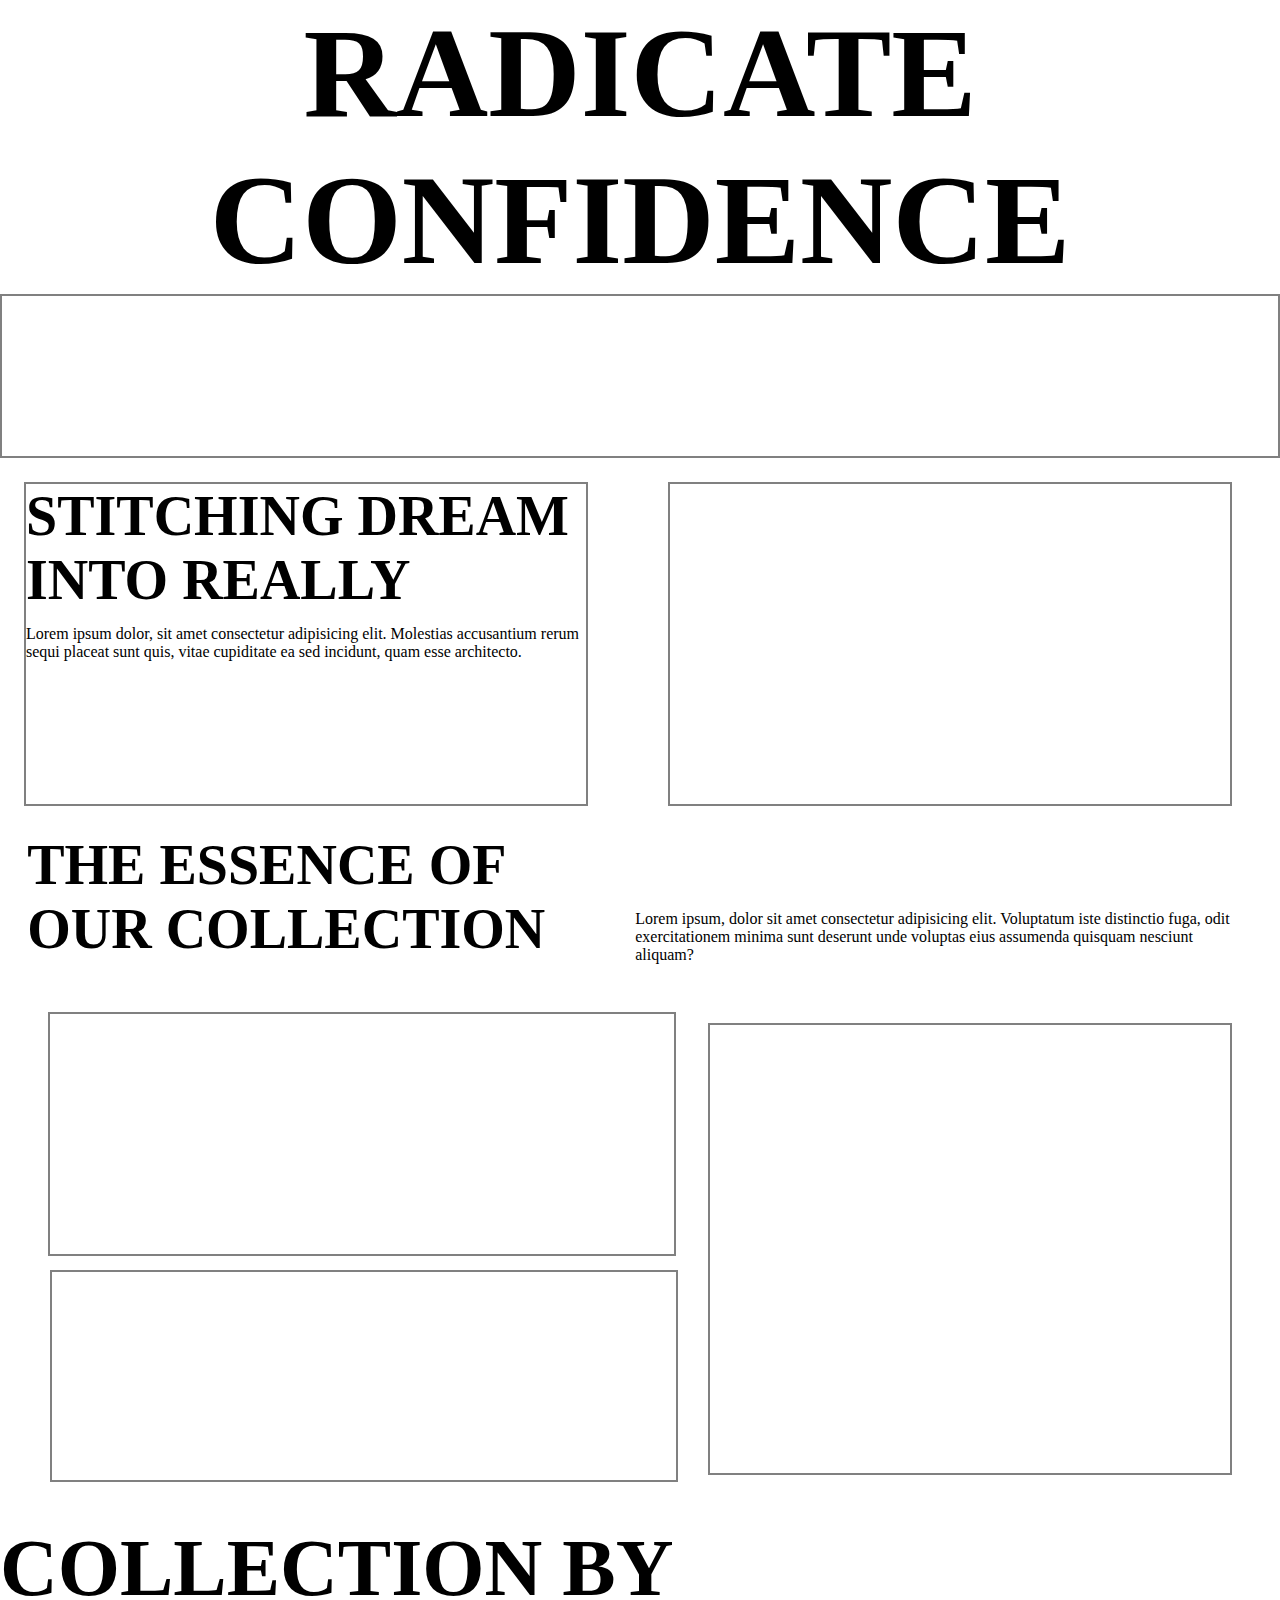
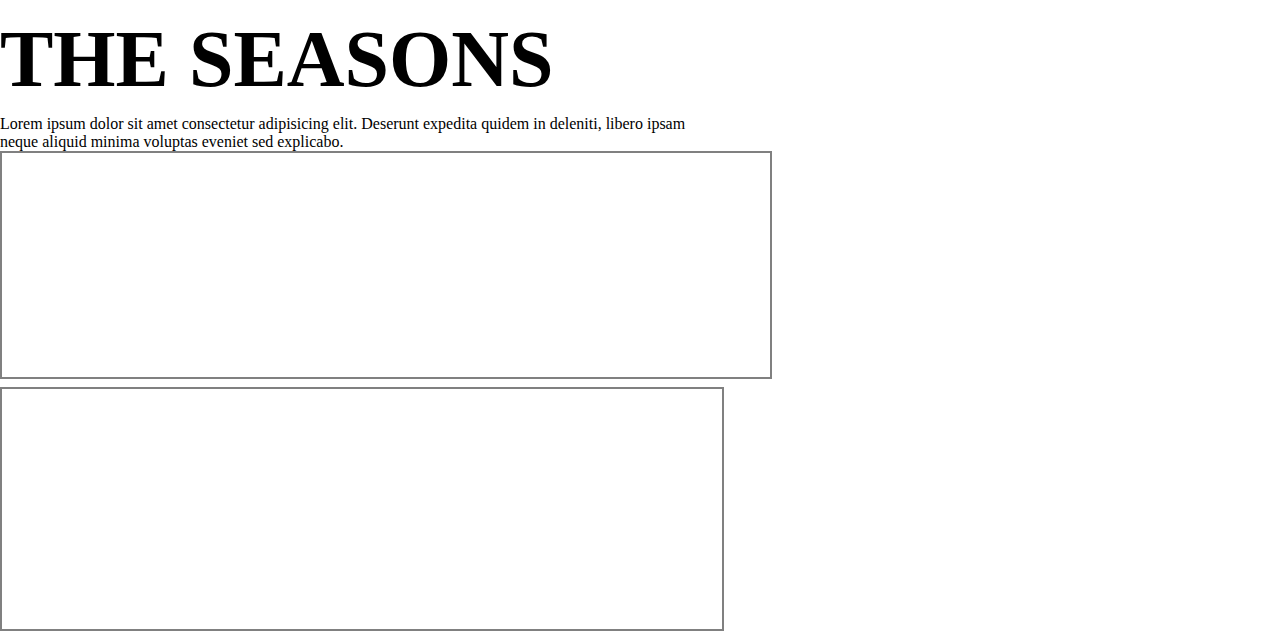
==== index.html @ a42865c4 "Add files via upload" ====
<!DOCTYPE html>
<html lang="en">

<head>
    <meta charset="UTF-8">
    <meta name="viewport" content="width=device-width, initial-scale=1.0">
    <title>Document</title>
    <link rel="stylesheet" href="style.css">
</head>

<body>
    <main>
        <section class="first">
            <h1>RADICATE CONFIDENCE</h1>
            <div class="firstsection">
            </div>
        </section>
        <section class="second">
            <div class="secondsection">
                <h3>STITCHING DREAM INTO REALLY </h3>
                <p>Lorem ipsum dolor, sit amet consectetur adipisicing elit. Molestias accusantium rerum sequi placeat sunt quis, vitae cupiditate ea sed incidunt, quam esse architecto.</p>
            </div>
            <div class="border"></div>
        </section>
        <section class="four">
            <div class="sectionfour">
                <h1>THE ESSENCE OF OUR COLLECTION </h1>
            </div>
            <p>Lorem ipsum, dolor sit amet consectetur adipisicing elit. Voluptatum iste distinctio fuga, odit exercitationem minima sunt deserunt unde voluptas eius assumenda quisquam nesciunt aliquam?</p>
        </section>
        <section class="five">
            <div class="sectionfive">
                <div class="fiveone"></div>
            </div>
            <div class="fivetwo"></div>
        </section>

        <section class="six">
            <div class="season">
                <h1>COLLECTION BY THE SEASONS</h1>
                <P>Lorem ipsum dolor sit amet consectetur adipisicing elit. Deserunt expedita quidem in deleniti, libero ipsam neque aliquid minima voluptas eveniet sed explicabo.</P>
            </div>
            <div class="sectionsix"></div>
            <div class="sixone"></div>
        </section>
        <section></section>
    </main>
</body>

</html>
---- style.css ----
*{
    margin: 0;
    padding: 0;
}

.firstsection{
    border: 2px solid gray;
    height: 10rem;
}

.first{
    text-align: center;
    font-size: 4rem;
}

.first h1{
    margin: 0;
}

.second{
    display: flex;
    margin: 1.5rem;
}

.secondsection{
    border: 2px solid gray;
    height:20rem;
    width: 35rem;
}

.secondsection h3{
    font-size: 3.5rem;
}

.secondsection p{
    margin-top: .8rem;
}

.border{
    border: 2px solid gray;
    height: 20rem;
    width: 35rem;
    margin-left: 5rem;
}

.four{
    display: flex;
    gap: 5rem;
    margin: 1.7rem;
}

.four .sectionfour h1{
    font-size: 3.5rem;
    width: 33rem;
}

.four p{
    margin-top: 4.8rem;
}

.five{
    display: flex;
    margin: 3rem;
    gap: 2rem;
}

.sectionfive{
    border: 2px solid gray;
    height: 15rem;
    width: 39rem;
}

.fiveone{
    border: 2px solid gray;
    height: 13rem;
    width: 39rem;
    margin-top: 16rem;
}

.fivetwo{
    border: 2px solid gray;
    height: 28rem;
    width: 39rem;
    margin-top: .7rem;
}


.six .season h1{
    font-size: 5rem;
    width: 45rem;
}

.six .season p{
    margin-top: .6rem;
    width: 45rem;
}

.sectionsix{
    border: 2px solid gray;
    height: 14rem;
    width: 48rem;
}

.sixone{
    border: 2px solid gray;
    height: 15rem;
    width: 45rem;
    margin-top: .5rem;
}
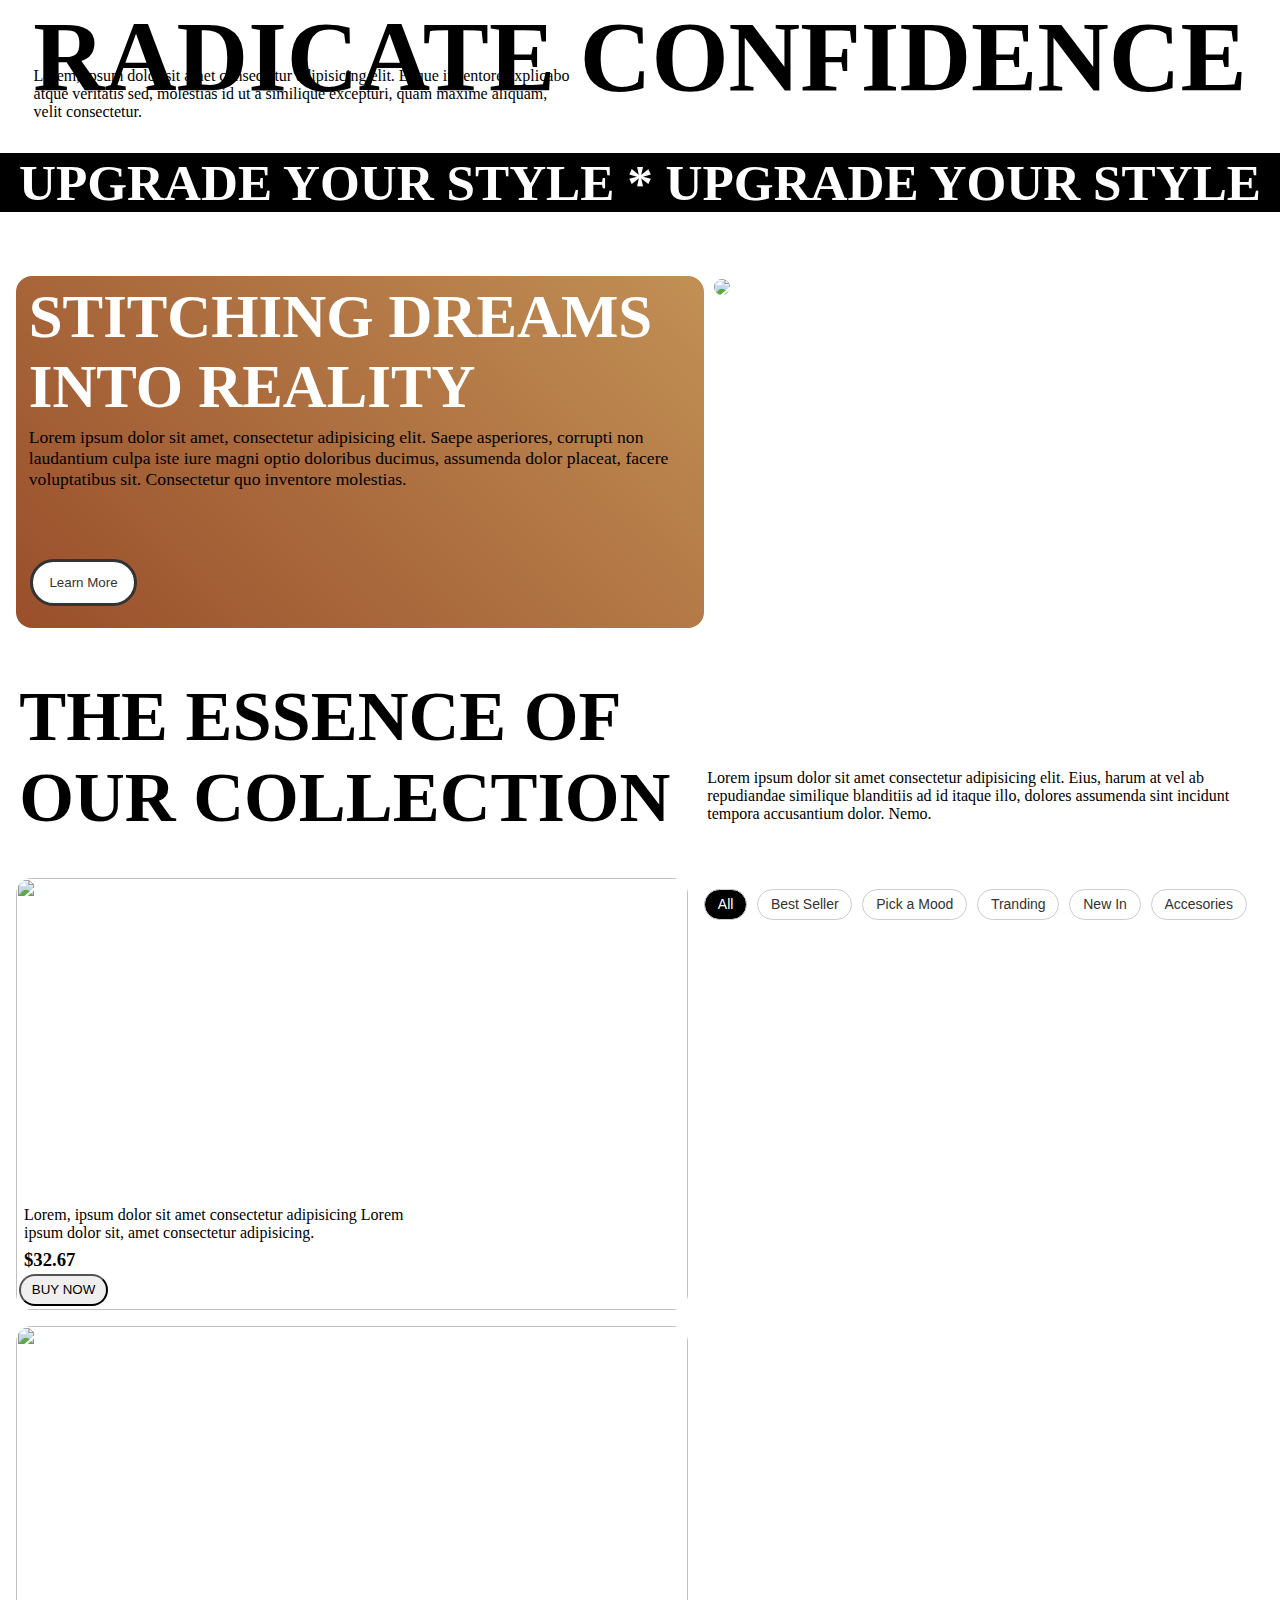
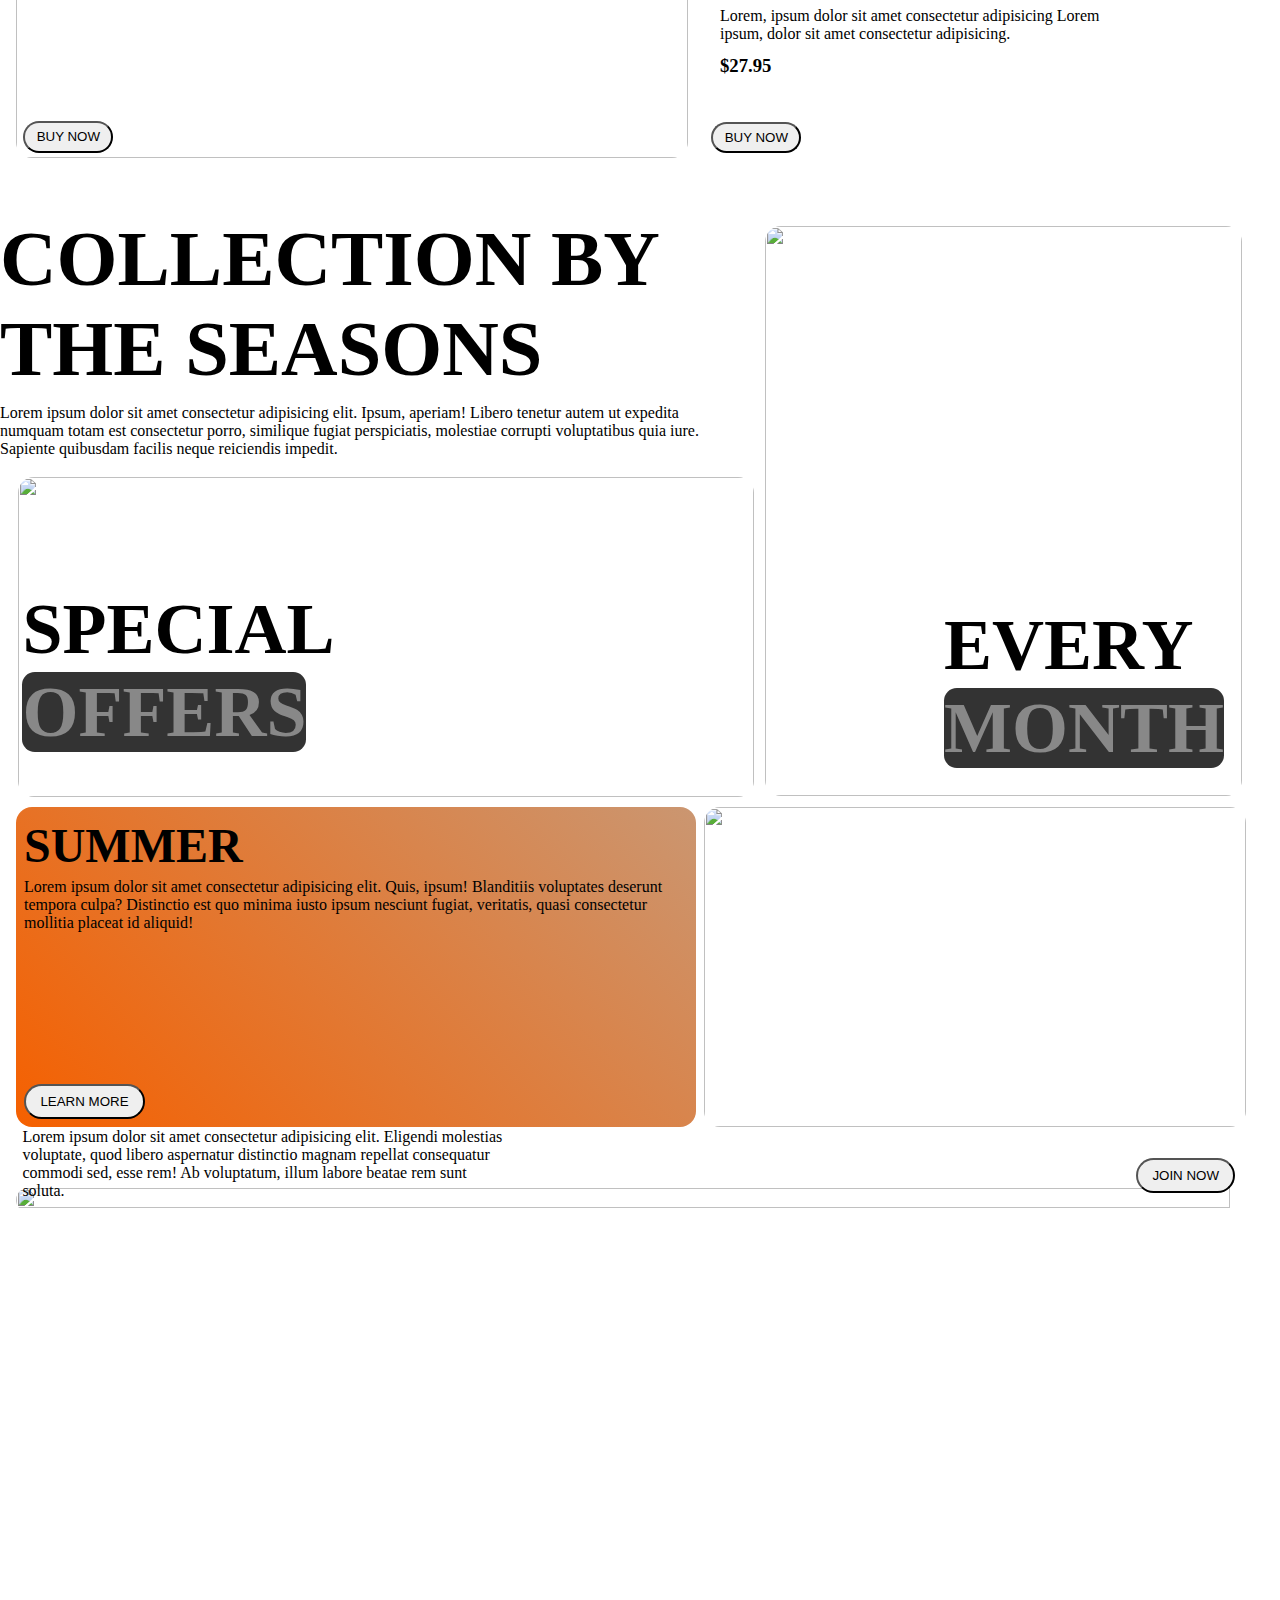
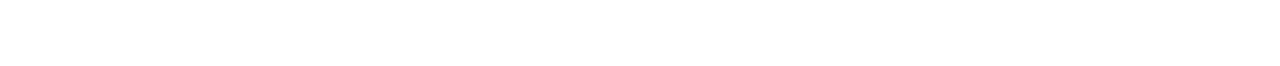
==== commit abfc0911: "Add files via upload" ====
--- a/index.html
+++ b/index.html
@@ -1,55 +1,116 @@
 <!DOCTYPE html>
 <html lang="en">
-
 <head>
     <meta charset="UTF-8">
     <meta name="viewport" content="width=device-width, initial-scale=1.0">
     <title>Document</title>
     <link rel="stylesheet" href="style.css">
 </head>
+<body>
+    <!-- first section -->
+     <section class="first-container">
+        <div class="first-section">
+        <div class="header-text">
+            <h1>RADICATE CONFIDENCE</h1>
+        </div>
+        <div class="header-img">
+            <img src="IMG/home.jpg" alt="">
+            <p>Lorem, ipsum dolor sit amet consectetur adipisicing elit. Eaque inventore explicabo atque veritatis sed, molestias id ut a similique excepturi, quam maxime aliquam, velit consectetur.</p> 
+        </div>
+    </div>
+        <div class="upgrade-style">
+            <h1>UPGRADE YOUR STYLE * UPGRADE YOUR STYLE</h1>
+        </div>
+     </section>
 
-<body>
-    <main>
-        <section class="first">
-            <h1>RADICATE CONFIDENCE</h1>
-            <div class="firstsection">
+    <!-- second section -->
+      <section class="second-container">
+        <div class="dreams-card">
+            <h1>STITCHING DREAMS INTO REALITY</h1>
+            <P>Lorem ipsum dolor sit amet, consectetur adipisicing elit. Saepe asperiores, corrupti non laudantium culpa iste iure magni optio doloribus ducimus, assumenda dolor placeat, facere voluptatibus sit. Consectetur quo inventore molestias.</P>
+            <button>Learn More</button>
+            <div class="dreams-img">
+                <img src="IMG/img1.jpg" >
             </div>
-        </section>
-        <section class="second">
-            <div class="secondsection">
-                <h3>STITCHING DREAM INTO REALLY </h3>
-                <p>Lorem ipsum dolor, sit amet consectetur adipisicing elit. Molestias accusantium rerum sequi placeat sunt quis, vitae cupiditate ea sed incidunt, quam esse architecto.</p>
-            </div>
-            <div class="border"></div>
-        </section>
-        <section class="four">
-            <div class="sectionfour">
-                <h1>THE ESSENCE OF OUR COLLECTION </h1>
-            </div>
-            <p>Lorem ipsum, dolor sit amet consectetur adipisicing elit. Voluptatum iste distinctio fuga, odit exercitationem minima sunt deserunt unde voluptas eius assumenda quisquam nesciunt aliquam?</p>
-        </section>
-        <section class="five">
-            <div class="sectionfive">
-                <div class="fiveone"></div>
-            </div>
-            <div class="fivetwo"></div>
-        </section>
+        </div>
+        </div>
+      </section>
 
-        <section class="six">
-            <div class="season">
-                <h1>COLLECTION BY THE SEASONS</h1>
-                <P>Lorem ipsum dolor sit amet consectetur adipisicing elit. Deserunt expedita quidem in deleniti, libero ipsam neque aliquid minima voluptas eveniet sed explicabo.</P>
-            </div>
-            <div class="sectionsix"></div>
-            <div class="sixone"></div>
-        </section>
-        <section></section>
-    </main>
+    <!-- third section -->
+      <section class="third-container">
+        <div class="collection">
+            <h1>THE ESSENCE OF OUR COLLECTION</h1>
+        </div>
+        <div class="collection-text">
+            <p>Lorem ipsum dolor sit amet consectetur adipisicing elit. Eius, harum at vel ab repudiandae similique blanditiis ad id itaque illo, dolores assumenda sint incidunt tempora accusantium dolor. Nemo.</p>
+        </div>
+      </section>
+
+    <!-- four section -->
+      <section class="four-container">
+        <div class="buttons-container">
+            <button class="button active">All</button>
+            <button class="button">Best Seller</button>
+            <button class="button">Pick a Mood</button>
+            <button class="button">Tranding</button>
+            <button class="button">New In</button>
+            <button class="button">Accesories</button>
+        </div>
+        <div class="product-card">
+            <img src="IMG/img3.jpg">
+            <img  class="product-img2" src="IMG/img5.jpg" alt="">
+        </div>
+        <div class="product-cardleft">
+            <img src="IMG/img4.jpg" alt="">
+        </div>
+        <div class="product-detaile">
+            <p class="oneproduct">Lorem, ipsum dolor sit amet consectetur adipisicing Lorem ipsum dolor sit, amet consectetur adipisicing.</p>
+            <h3 class="oneproduct">$32.67</h3>
+            <button class="oneproduct">BUY NOW</button>
+
+            <p class="twoproduct">Lorem, ipsum dolor sit amet consectetur adipisicing Lorem ipsum dolor sit amet consectetur adipisicing.</p>
+            <h3 class="twoproduct">$19.23</h3>
+            <button class="twoproduct">BUY NOW</button>
+
+            <p class="threeproduct">Lorem, ipsum dolor sit amet consectetur adipisicing Lorem ipsum, dolor sit amet consectetur adipisicing.</p>
+            <h3 class="threeproduct">$27.95</h3>
+            <button class="threeproduct">BUY NOW</button>
+        </div>
+      </section>
+
+    <!-- five section -->
+      <section class="five-container">
+        <div class="collection-htext">
+            <h1>COLLECTION BY THE SEASONS</h1>
+            <p>Lorem ipsum dolor sit amet consectetur adipisicing elit. Ipsum, aperiam! Libero tenetur autem ut expedita numquam totam est consectetur porro, similique fugiat perspiciatis, molestiae corrupti voluptatibus quia iure. Sapiente quibusdam facilis neque reiciendis impedit.</P>
+        </div>
+        <div class="season-img">
+            <img src="IMG/img7.jpg">
+        </div>
+        <div class="summer-season">
+            <h1>SUMMER</h1>
+            <P>Lorem ipsum dolor sit amet consectetur adipisicing elit. Quis, ipsum! Blanditiis voluptates deserunt tempora culpa? Distinctio est quo minima iusto ipsum nesciunt fugiat, veritatis, quasi consectetur mollitia placeat id aliquid!</P>
+            <button>LEARN MORE</button>
+        </div>
+        <div class="summer-seasonright">
+            <img src="IMG/img2.jpg">
+        </div>
+        <div class="summerseason-rightlower">
+            <img src="IMG/img8.jpg" alt="">
+        </div>
+      </section>
+
+    <!-- six section -->
+      <section class="six-container">
+        <div class="special-img">
+            <img src="IMG/img6.jpg">
+        </div>
+        <div class="special-detaile">
+            <h1>SPECIAL <span class="one">OFFERS</span></h1>
+            <h2>EVERY <span class="two">MONTH</span></h2>
+            <P>Lorem ipsum dolor sit amet consectetur adipisicing elit. Eligendi molestias voluptate, quod libero aspernatur distinctio magnam repellat consequatur commodi sed, esse rem! Ab voluptatum, illum labore beatae rem sunt soluta.</P>
+            <button>JOIN NOW</button>
+        </div>
+      </section> 
 </body>
-
-</html>
-
-
-
-
-
+</html>--- a/style.css
+++ b/style.css
@@ -3,107 +3,386 @@
     padding: 0;
 }
 
-.firstsection{
-    border: 2px solid gray;
-    height: 10rem;
-}
-
-.first{
+/* fist section */
+.first-section{
+    padding: 0 1.5rem;
+}
+
+.header-text h1{
+    font-size: 6.2rem;
     text-align: center;
-    font-size: 4rem;
-}
-
-.first h1{
-    margin: 0;
-}
-
-.second{
+}
+
+.header-img img{
+    width: 100%;
+    height: auto;
+    border-radius: 1rem;
+}
+
+.header-img p{
+    width: 34rem;
+    position: relative;
+    bottom: 4rem;
+    left: .6rem;
+}
+
+.upgrade-style h1{
+    font-size: 3.2rem;
+    text-align: center;
+    background-color: black;
+    color: white;
+    position: relative;
+    bottom: 2rem;
+}
+
+
+/* second section */
+.dreams-card{
+    background: linear-gradient(45deg, #8a350bde, #ab6616ba);
+    width: 43rem;
+    height: 22rem;
+    border-radius: 1rem;
+    margin-left: 1rem;
+    position: relative;
+    top: 2rem;
+}
+
+.dreams-card h1{
+    font-size: 3.8rem;
+    width: 45rem;
+    position: relative;
+    top: .4rem;
+    left: .8rem;
+    color: #fff;
+}
+
+.dreams-card p{
+    font-size: 1.1rem;
+    width: 43rem;
+    position: relative;
+    top: .7rem;
+    left: .8rem;
+}
+
+.dreams-card button{
+    padding: .8rem 1rem;
+    border-radius: 2rem;
+    background-color: white;
+    color: #333;
+    cursor: pointer;
+    position: relative;
+    top: 5rem;
+    left: .9rem;
+    border: .2rem solid #333;
+}
+
+.dreams-img img{
+    width: 33rem;
+    position: relative;
+    left: 43.6rem;
+    bottom: 15.4rem;
+    border-radius: 1rem;
+    padding-right: m;
+}
+
+
+/* third section */
+.third-container{
+    padding: 3rem 1.3rem 1.2rem 1.2rem;
+
+}
+
+.collection h1{
+    position: relative;
+    top: 2rem;
+    font-size: 4.4rem;
+    width: 45rem;
+}
+
+.collection-text p{
+    width: 34.5rem;
+    position: relative;
+    left: 43rem;
+    bottom: 2.3rem;
+}
+
+
+/* four section */
+.buttons-container{
     display: flex;
-    margin: 1.5rem;
-}
-
-.secondsection{
-    border: 2px solid gray;
-    height:20rem;
-    width: 35rem;
-}
-
-.secondsection h3{
-    font-size: 3.5rem;
-}
-
-.secondsection p{
-    margin-top: .8rem;
-}
-
-.border{
-    border: 2px solid gray;
+    gap: 10px;
+}
+
+.button{
+    padding: .4rem .8rem;
+    border: 1px solid #ccc;
+    border-radius: 20px;
+    background-color: white;
+    color: #333;
+    font-size: 14px;
+    cursor: pointer;
+    transition: all .03s ease;
+    position: relative;
+    left: 44rem;
+    top: .6rem;
+}
+
+.button.active{
+    background-color: black;
+    color: white;
+}
+
+.button:hover{
+    background-color: #ddd;
+}
+
+.product-card img{
+    width: 42rem;
+    position: relative;
+    bottom: 2rem;
+    left: 1rem;
+    border-radius: 1rem;
+    height: 27rem;
+}
+
+.product-card .product-img2{
+    position: relative;
+    top: -20px;
+}
+
+div.product-cardleft{
+    height: 2rem;
+}
+
+.product-cardleft img{
+    width: 33.8rem;
+    position: relative;
+    left: 44rem;
+    bottom: 52.2rem;
+    border-radius: 1rem;
+}
+
+.product-detaile p{
+     width: 24rem;
+}
+
+.oneproduct{
+    position: relative;
+    bottom: 37.6rem;
+    left: 1.5rem;
+}
+
+p.oneproduct{
+    top: -38rem;
+}
+
+h3.oneproduct{
+    top: -37.8rem;
+    display: inline-block;
+}
+
+button.oneproduct{
+    padding: .4rem .7rem;
+    border-radius: 20px;
+    position: relative;
+    left: -2.3rem;
+    top: -36rem;
+    cursor: pointer;
+}
+
+p.twoproduct{
+    top: -16rem;
+}
+
+h3.twoproduct{
+    top: -15.8rem;
+    display: inline-block;
+}
+
+button.twoproduct{
+    padding: .4rem .7rem;
+    border-radius: 20px;
+    position: relative;
+    left: -2rem;
+    top: -12.3rem;
+    color: black;
+    cursor: pointer;
+}
+
+p.threeproduct{
+    top: -21.4rem;
+}
+
+h3.threeproduct{
+    top: -20.9rem;
+    display: inline-block;
+}
+
+button.threeproduct{
+    padding: .4rem .7rem;
+    border-radius: 20px;
+    position: relative;
+    left: 41rem;
+    top: -16.5rem;
+    cursor: pointer;
+}
+
+.twoproduct{
+    position: relative;
+    bottom: 14rem;
+    left: 2rem;
+    color: white;
+}
+
+.threeproduct{
+    position: relative;
+    bottom: 18.7rem;
+    left: 45rem;
+
+}
+
+div.product-detaile{
+    height: 0rem;
+}
+
+
+/* five section */
+.collection-htext h1{
+    font-size: 4.9rem;
+    width: 46rem;
+}
+
+.collection-htext p{
+    width: 46rem;
+    position: relative;
+    top: .6rem;
+    bottom: .6rem;
+}
+
+.season-img img{
+    width: 46rem;
     height: 20rem;
-    width: 35rem;
-    margin-left: 5rem;
-}
-
-.four{
-    display: flex;
-    gap: 5rem;
-    margin: 1.7rem;
-}
-
-.four .sectionfour h1{
-    font-size: 3.5rem;
-    width: 33rem;
-}
-
-.four p{
-    margin-top: 4.8rem;
-}
-
-.five{
-    display: flex;
-    margin: 3rem;
-    gap: 2rem;
-}
-
-.sectionfive{
-    border: 2px solid gray;
-    height: 15rem;
-    width: 39rem;
-}
-
-.fiveone{
-    border: 2px solid gray;
-    height: 13rem;
-    width: 39rem;
-    margin-top: 16rem;
-}
-
-.fivetwo{
-    border: 2px solid gray;
-    height: 28rem;
-    width: 39rem;
-    margin-top: .7rem;
-}
-
-
-.six .season h1{
-    font-size: 5rem;
-    width: 45rem;
-}
-
-.six .season p{
-    margin-top: .6rem;
-    width: 45rem;
-}
-
-.sectionsix{
-    border: 2px solid gray;
-    height: 14rem;
-    width: 48rem;
-}
-
-.sixone{
-    border: 2px solid gray;
-    height: 15rem;
-    width: 45rem;
-    margin-top: .5rem;
+    position: relative;
+    top: 1.8rem;
+    left: 1.1rem;
+    border-radius: 1rem;
+}
+
+div.summer-season{
+    background: linear-gradient(45deg, #f56000, #ac591ea1);
+    position: relative;
+    top: 2.2rem;
+    left: 1rem;
+    width: 42.5rem;
+    height: 20rem;
+    border-radius: 1rem;
+}
+
+.summer-season h1{
+    font-size: 3rem;
+    position: relative;
+    top: .7rem;
+    left: .5rem;
+}
+
+.summer-season p{
+    width: 40rem;
+    position: relative;
+    top: 1rem;
+    left: .5rem;
+}
+
+.summer-season button{
+    padding: .5rem .9rem;
+    border-radius: 20px;
+    cursor: pointer;
+    position: relative;
+    top: 10.5rem;
+    left: .5rem;
+}
+
+.summer-season button:hover{
+    background-color: #888888;
+}
+
+div.summer-seasonright{
+    height: 2rem;
+}
+
+.summer-seasonright img{
+    width: 29.8rem;
+    position: relative;
+    left: 47.8rem;
+    bottom: 54.1rem;
+    height: 35.6rem;
+    border-radius: 1rem;
+}
+
+div.summerseason-rightlower{
+    height: 4rem;
+}
+
+.summerseason-rightlower img{
+    width: 33.9rem;
+    height: 20rem;
+    position: relative;
+    bottom: 19.8rem;
+    left: 44rem;
+    border-radius: 1rem;
+}
+
+/* six section */
+.special-img img{
+    width: 97.4%;
+    height: 100%;
+    border-radius: 1rem;
+    position: relative;
+    left: 1rem;
+}
+
+div.special-detaile{
+    height: 1rem;
+}
+
+.special-detaile h1{
+    font-size: 4.5rem;
+    width: 21rem;
+    position: relative;
+    bottom: 39rem;
+    left: 1.4rem;
+}
+
+.special-detaile h1 .one{
+    background-color: #333;
+    color: #888888;
+    border-radius: .8rem;
+}
+
+.special-detaile h2{
+    font-size: 4.5rem;
+    width: 19rem;
+    position: relative;
+    bottom: 48.4rem;
+    left: 59rem;
+}
+
+.special-detaile h2 .two{
+    background-color: #333;
+    color: #888888;
+    border-radius: .8rem;
+}
+
+.special-detaile p{
+    width: 30rem;
+    position: relative;
+    bottom: 26rem;
+    left: 1.4rem;
+}
+
+.special-detaile button{
+    padding: .5rem .9rem;
+    border-radius: 20px;
+    position: relative;
+    bottom: 28.6rem;
+    left: 71rem;
 }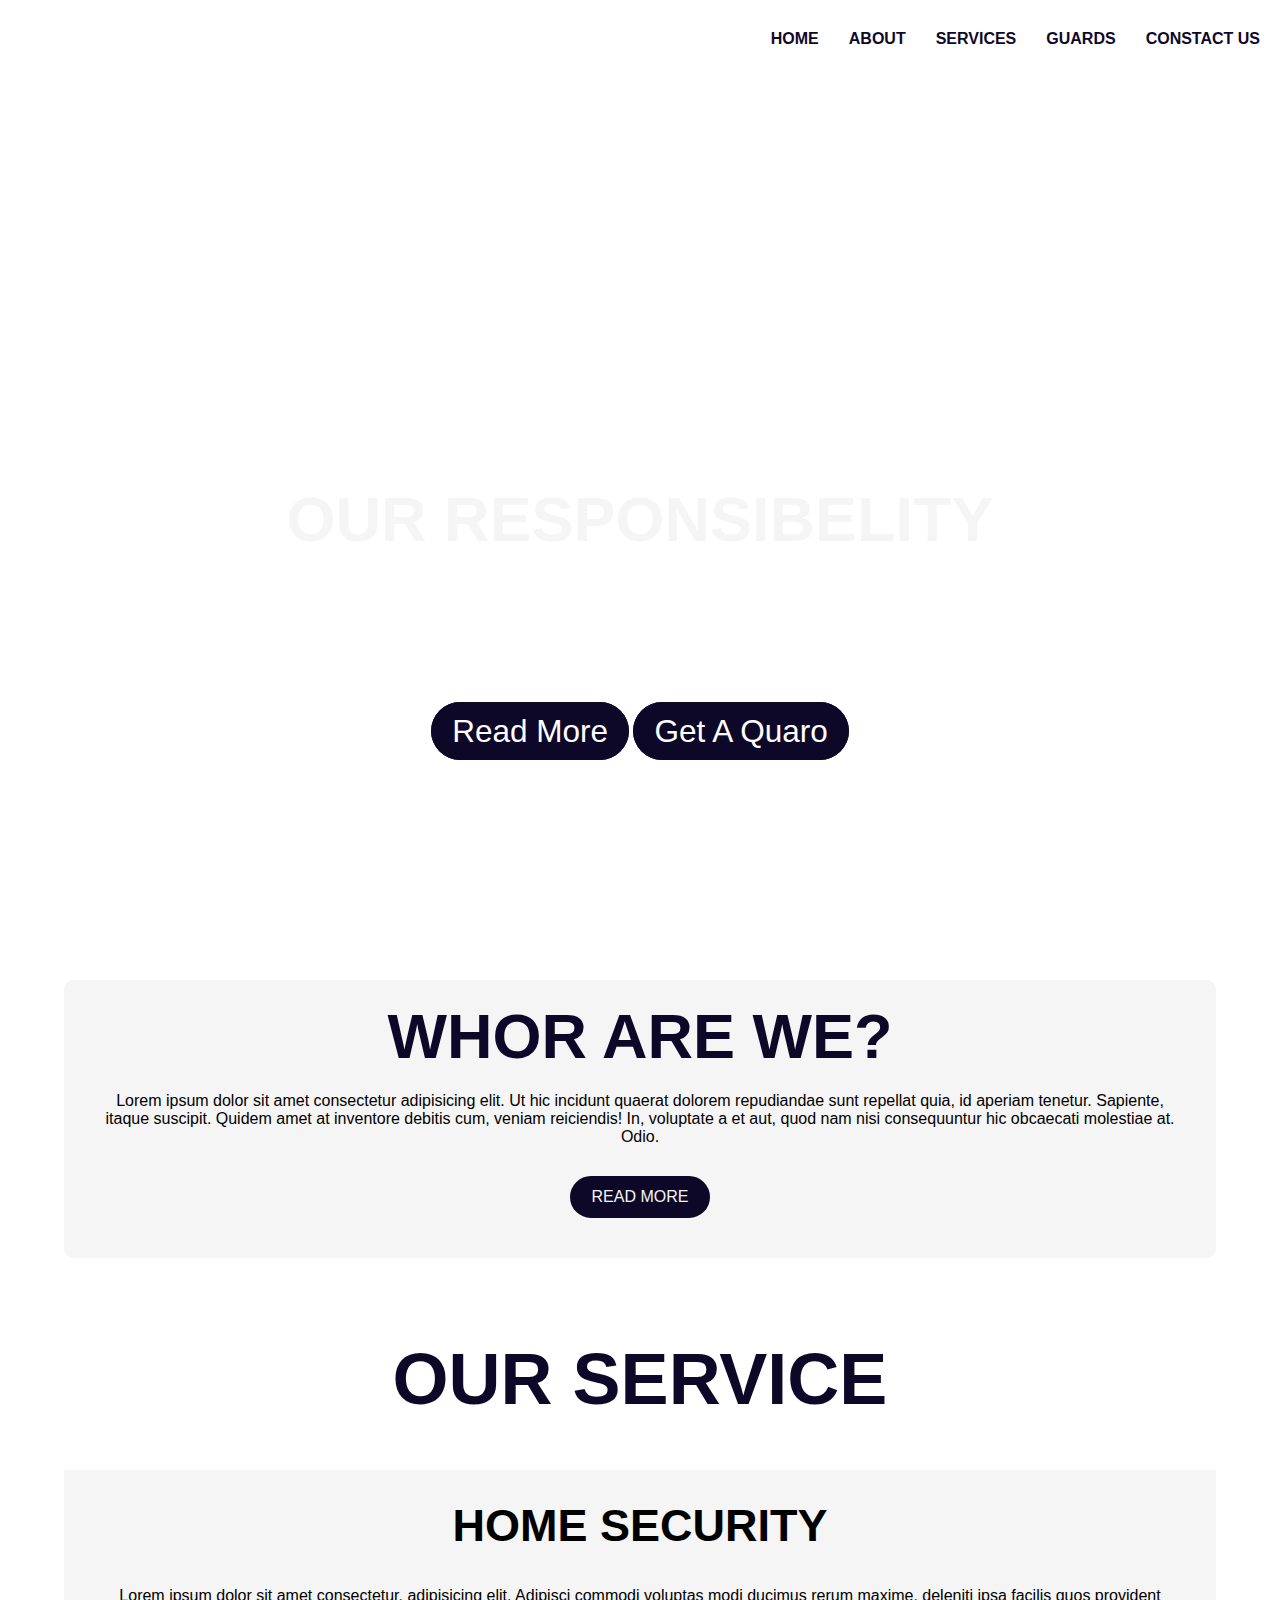
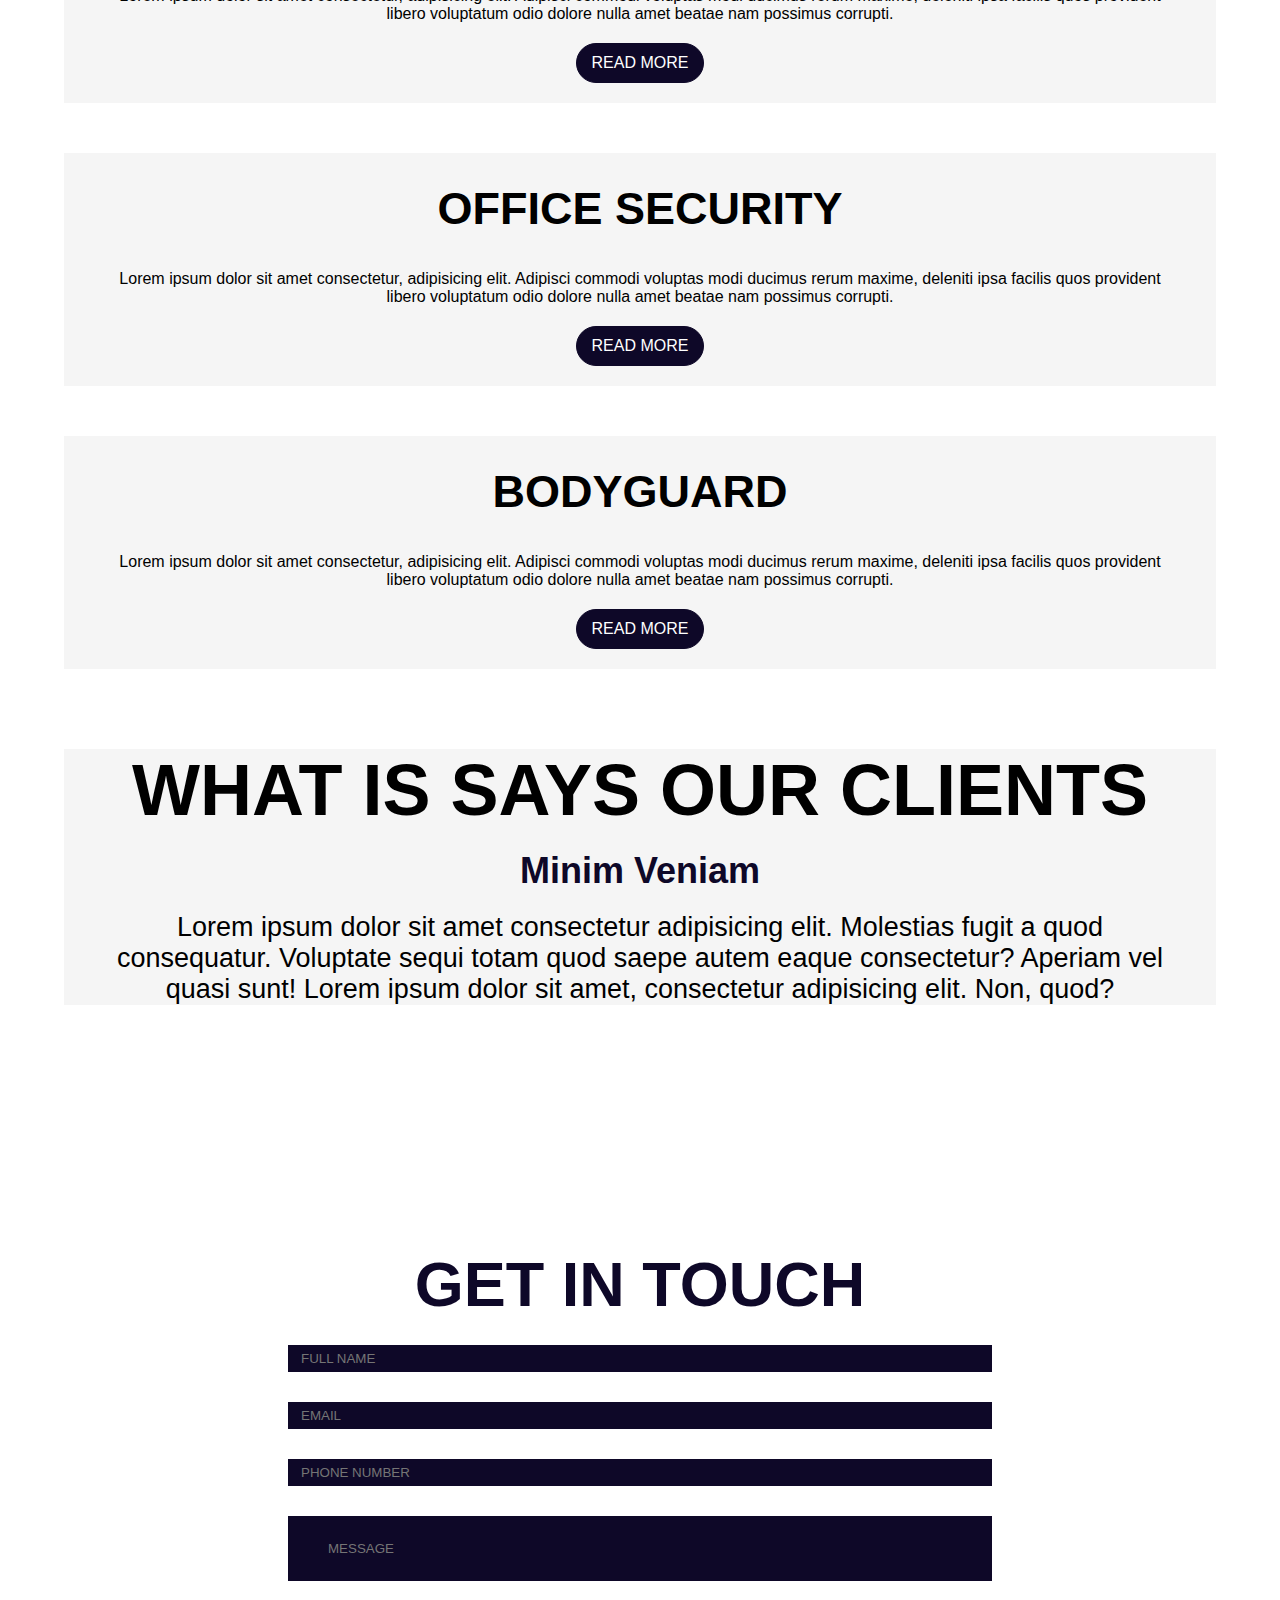
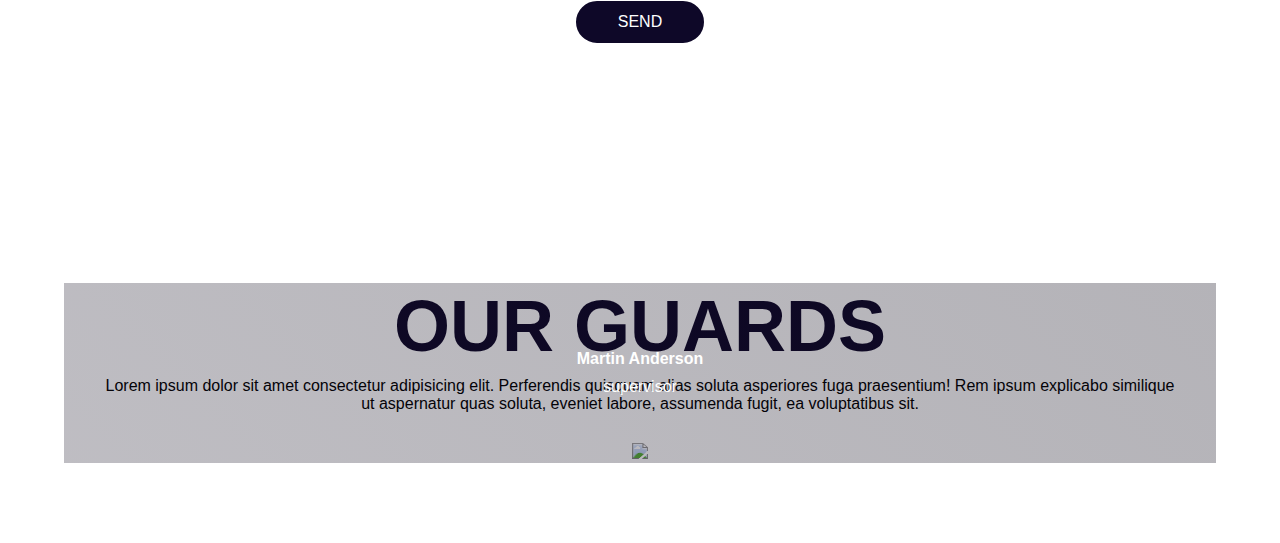
==== commit a53ebacc: "Add files via upload" ====
--- a/index.html
+++ b/index.html
@@ -3,114 +3,104 @@
 <head>
     <meta charset="UTF-8">
     <meta name="viewport" content="width=device-width, initial-scale=1.0">
-    <title>Document</title>
+    <title>GUARDS SERVICE</title>
     <link rel="stylesheet" href="style.css">
 </head>
 <body>
-    <!-- first section -->
-     <section class="first-container">
-        <div class="first-section">
-        <div class="header-text">
-            <h1>RADICATE CONFIDENCE</h1>
+    <nav class="navbar">
+        <h1 class="logo">GUARDS</h1>
+        <ul>
+            <li><a href="#">HOME</a></li>
+            <li><a href="#">ABOUT</a></li>
+            <li><a href="#">SERVICES</a></li>
+            <li><a href="#">GUARDS</a></li>
+            <li><a href="#">CONSTACT US</a></li>
+        </ul>
+        <img src="IMG/menu-btn.png" alt="" class="menu-btn">
+    </nav>
+    <header>
+        <div class="header-containt">
+            <h1>YOUR SAFETY</h1>
+            <h1 class="yellow">OUR RESPONSIBELITY</h1>
+            <p>Lorem ipsum dolor sit amet consectetur adipisicing elit. Ducimus magni dicta, adipisci sequi velit minus aliquid vero explicabo error facilis suscipit consequuntur accusamus dolorem illum?Lorem ipsum dolor sit amet consectetur.</p>
+            <a href="#" class="ctn">Read More</a>
+            <a href="#" class="ctnyellow">Get A Quaro</a>
         </div>
-        <div class="header-img">
-            <img src="IMG/home.jpg" alt="">
-            <p>Lorem, ipsum dolor sit amet consectetur adipisicing elit. Eaque inventore explicabo atque veritatis sed, molestias id ut a similique excepturi, quam maxime aliquam, velit consectetur.</p> 
-        </div>
-    </div>
-        <div class="upgrade-style">
-            <h1>UPGRADE YOUR STYLE * UPGRADE YOUR STYLE</h1>
-        </div>
-     </section>
+    </header>
 
-    <!-- second section -->
-      <section class="second-container">
-        <div class="dreams-card">
-            <h1>STITCHING DREAMS INTO REALITY</h1>
-            <P>Lorem ipsum dolor sit amet, consectetur adipisicing elit. Saepe asperiores, corrupti non laudantium culpa iste iure magni optio doloribus ducimus, assumenda dolor placeat, facere voluptatibus sit. Consectetur quo inventore molestias.</P>
-            <button>Learn More</button>
-            <div class="dreams-img">
-                <img src="IMG/img1.jpg" >
+    <section class="about">
+        <div class="row">
+            <div class="col">
+                <h1>WHOR ARE WE?</h1>
+                <P>Lorem ipsum dolor sit amet consectetur adipisicing elit. Ut hic incidunt quaerat dolorem repudiandae sunt repellat quia, id aperiam tenetur. Sapiente, itaque suscipit. Quidem amet at inventore debitis cum, veniam reiciendis! In, voluptate a et aut, quod nam nisi consequuntur hic obcaecati molestiae at. Odio.</P>
+                <a href="#" class="ctn">READ MORE</a>
+                <img src="IMG/about-img.jpg" alt="">
             </div>
         </div>
+    </section>
+
+    <section class="service">
+        <h1>OUR SERVICE</h1>
+        <div class="service-content">
+            <img src="IMG/s1.svg" alt="">
+            <h4>HOME SECURITY</h4>
+            <P>Lorem ipsum dolor sit amet consectetur, adipisicing elit. Adipisci commodi voluptas modi ducimus rerum maxime, deleniti ipsa facilis quos provident libero voluptatum odio dolore nulla amet beatae nam possimus corrupti.</P>
+            <a href="#" class="ctn">READ MORE</a>
         </div>
-      </section>
 
-    <!-- third section -->
-      <section class="third-container">
-        <div class="collection">
-            <h1>THE ESSENCE OF OUR COLLECTION</h1>
+        <div class="service-content">
+            <img src="IMG/s2.svg" alt="">
+            <h4>OFFICE SECURITY</h4>
+            <P>Lorem ipsum dolor sit amet consectetur, adipisicing elit. Adipisci commodi voluptas modi ducimus rerum maxime, deleniti ipsa facilis quos provident libero voluptatum odio dolore nulla amet beatae nam possimus corrupti.</P>
+            <a href="#" class="ctn">READ MORE</a>
         </div>
-        <div class="collection-text">
-            <p>Lorem ipsum dolor sit amet consectetur adipisicing elit. Eius, harum at vel ab repudiandae similique blanditiis ad id itaque illo, dolores assumenda sint incidunt tempora accusantium dolor. Nemo.</p>
+
+        <div class="service-content">
+            <img src="IMG/s3.svg" alt="">
+            <h4>BODYGUARD</h4>
+            <P>Lorem ipsum dolor sit amet consectetur, adipisicing elit. Adipisci commodi voluptas modi ducimus rerum maxime, deleniti ipsa facilis quos provident libero voluptatum odio dolore nulla amet beatae nam possimus corrupti.</P>
+            <a href="#" class="ctn">READ MORE</a>
         </div>
-      </section>
+    </section>
+    <section class="client">
+        <div class="client-content">
+            <h1>WHAT IS SAYS OUR CLIENTS</h1>
+            <img src="IMG/client.png" alt="">
+            <h4>Minim Veniam</h4>
+            <div class="line"></div>
+            <p>Lorem ipsum dolor sit amet consectetur adipisicing elit. Molestias fugit a quod consequatur. Voluptate sequi totam quod saepe autem eaque consectetur? Aperiam vel quasi sunt! Lorem ipsum dolor sit amet, consectetur adipisicing elit. Non, quod?</p>
+        </div>
+    </section>
 
-    <!-- four section -->
-      <section class="four-container">
-        <div class="buttons-container">
-            <button class="button active">All</button>
-            <button class="button">Best Seller</button>
-            <button class="button">Pick a Mood</button>
-            <button class="button">Tranding</button>
-            <button class="button">New In</button>
-            <button class="button">Accesories</button>
+    <section class="contact">
+        <h1>GET IN TOUCH</h1>
+        <form action="contact">
+        <input type="name" placeholder="FULL NAME" class="name">
+        <input type="name" placeholder="EMAIL" class="email">
+        <input type="name" placeholder="PHONE NUMBER" class="phone">
+        <input type="name" placeholder="MESSAGE" class="message">
+    </form>
+        <a href="#" class="ctn">SEND</a>
+    </section>
+
+    <section class="guards">
+        <h1>OUR GUARDS</h1>
+        <p>Lorem ipsum dolor sit amet consectetur adipisicing elit. Perferendis quisquam alias soluta asperiores fuga praesentium! Rem ipsum explicabo similique ut aspernatur quas soluta, eveniet labore, assumenda fugit, ea voluptatibus sit.</p>
+        <div style="position: relative;">
+            <img src="IMG/t1.jpg" >
+            <div class="guards-info">
+                <h4>Martin Anderson</h4>
+                <p>supervisor</p>
+            </div>
         </div>
-        <div class="product-card">
-            <img src="IMG/img3.jpg">
-            <img  class="product-img2" src="IMG/img5.jpg" alt="">
-        </div>
-        <div class="product-cardleft">
-            <img src="IMG/img4.jpg" alt="">
-        </div>
-        <div class="product-detaile">
-            <p class="oneproduct">Lorem, ipsum dolor sit amet consectetur adipisicing Lorem ipsum dolor sit, amet consectetur adipisicing.</p>
-            <h3 class="oneproduct">$32.67</h3>
-            <button class="oneproduct">BUY NOW</button>
+    </section>
+    <script>
+        const menuBtn = document.querySelector('.menu-btn')
+        const ul = document.querySelector('ul')
 
-            <p class="twoproduct">Lorem, ipsum dolor sit amet consectetur adipisicing Lorem ipsum dolor sit amet consectetur adipisicing.</p>
-            <h3 class="twoproduct">$19.23</h3>
-            <button class="twoproduct">BUY NOW</button>
-
-            <p class="threeproduct">Lorem, ipsum dolor sit amet consectetur adipisicing Lorem ipsum, dolor sit amet consectetur adipisicing.</p>
-            <h3 class="threeproduct">$27.95</h3>
-            <button class="threeproduct">BUY NOW</button>
-        </div>
-      </section>
-
-    <!-- five section -->
-      <section class="five-container">
-        <div class="collection-htext">
-            <h1>COLLECTION BY THE SEASONS</h1>
-            <p>Lorem ipsum dolor sit amet consectetur adipisicing elit. Ipsum, aperiam! Libero tenetur autem ut expedita numquam totam est consectetur porro, similique fugiat perspiciatis, molestiae corrupti voluptatibus quia iure. Sapiente quibusdam facilis neque reiciendis impedit.</P>
-        </div>
-        <div class="season-img">
-            <img src="IMG/img7.jpg">
-        </div>
-        <div class="summer-season">
-            <h1>SUMMER</h1>
-            <P>Lorem ipsum dolor sit amet consectetur adipisicing elit. Quis, ipsum! Blanditiis voluptates deserunt tempora culpa? Distinctio est quo minima iusto ipsum nesciunt fugiat, veritatis, quasi consectetur mollitia placeat id aliquid!</P>
-            <button>LEARN MORE</button>
-        </div>
-        <div class="summer-seasonright">
-            <img src="IMG/img2.jpg">
-        </div>
-        <div class="summerseason-rightlower">
-            <img src="IMG/img8.jpg" alt="">
-        </div>
-      </section>
-
-    <!-- six section -->
-      <section class="six-container">
-        <div class="special-img">
-            <img src="IMG/img6.jpg">
-        </div>
-        <div class="special-detaile">
-            <h1>SPECIAL <span class="one">OFFERS</span></h1>
-            <h2>EVERY <span class="two">MONTH</span></h2>
-            <P>Lorem ipsum dolor sit amet consectetur adipisicing elit. Eligendi molestias voluptate, quod libero aspernatur distinctio magnam repellat consequatur commodi sed, esse rem! Ab voluptatum, illum labore beatae rem sunt soluta.</P>
-            <button>JOIN NOW</button>
-        </div>
-      </section> 
+        menuBtn.addEventListener('click', () => {
+            ul.classList.toggle('mobile-menu')
+        })
+    </script>
 </body>
 </html>--- a/style.css
+++ b/style.css
@@ -1,388 +1,420 @@
 *{
     margin: 0;
     padding: 0;
-}
-
-/* fist section */
-.first-section{
-    padding: 0 1.5rem;
-}
-
-.header-text h1{
-    font-size: 6.2rem;
-    text-align: center;
-}
-
-.header-img img{
-    width: 100%;
-    height: auto;
-    border-radius: 1rem;
-}
-
-.header-img p{
-    width: 34rem;
-    position: relative;
-    bottom: 4rem;
-    left: .6rem;
-}
-
-.upgrade-style h1{
-    font-size: 3.2rem;
-    text-align: center;
-    background-color: black;
+    box-sizing: border-box;
+    font-family: sans-serif;
+    text-decoration: none;
+}
+
+:root{
+    --textcolor--: white;
+    --sectextcolor--:whitesmoke;
+    --btncolor--: rgb(14, 8, 40);
+}
+
+html , body{
+    overflow-x: hidden;
+}
+
+a{
+    color: var(--btncolor--);
+}
+
+a:hover{
+    background-color: rgb(154, 148, 138);
+    color: var(--btncolor--);
+    padding: 8px 15px;
+    border-radius: 20px;
+}
+
+ul{
+    list-style: none;
+    display: flex;
+    align-items: center;
+    gap: 30px;
+    font-weight: 700;
+}
+
+.navbar{
+    position: absolute;
+    top: 0;
+    left: 0;
+    width: 100%;
+    justify-content: space-between;
+    padding: 20px;
+    color: var(--textcolor--);
+    display: flex;
+}
+
+header{
+    width: 100vw;
+    height: 100vh;
+    background-image: url(IMG/hero-bg.jpg);
+    background-position: left;
+    background-size: cover;
+    display: flex;
+    align-items: flex-end;
+    justify-content: center;
+}
+
+.header-containt{
+    margin-bottom: 150px;
+    color: var(--textcolor--);
+    text-align: center;
+}
+
+h1.yellow{
+    color: var(--sectextcolor--);
+}
+
+.header-containt h1{
+    font-size: 7vmin;
+}
+
+.header-containt h1.yellow{
+    margin-bottom: 35px;
+}
+
+.header-containt p{
+    margin: 30px 60px;
+    font-size: 3vmin;
+    width: 90%;
+}
+
+.header-containt .ctn{
+    padding: 10px 20px;
+    border: 1px solid var(--btncolor--);
+    border-radius: 30px;
+    background: var(--btncolor--);
+    color: rgb(255, 255, 255);
+    font-size: 3.5vmin;
+}
+
+a.ctnyellow{
+    padding: 10px 20px;
+    border: 1px solid var(--btncolor--);
+    border-radius: 30px;
+    color: var(--textcolor--);
+    background: var(--btncolor--);
+    font-size: 3.5vmin;
+}
+
+.ctn:hover{
+    background-color: var(--textcolor--);
+    color: var(--btncolor--);
+    border: 1px solid var(--textcolor--);
+}
+
+.ctnyellow:hover{
+    background-color: var(--sectextcolor--);
+    color: var(--btncolor--);
+    border: 1px solid var(--sectextcolor--);
+}
+
+.menu-btn{
+        position: absolute;
+        top: 30px;
+        right: 30px;
+        width: 40px;
+        cursor: pointer;
+        display: none;
+}
+
+section{
+    width: 90%;
+    margin: 80px auto;
+}
+
+.row{
+    display: flex;
+    align-items: center;
+    width: 100%;
+    justify-content: space-between;
+
+}
+
+div.col{
+    background: whitesmoke;
+    border-radius: 9px;
+}
+
+.row .col {
+    display: flex;
+    flex-direction: column;
+    align-items: center;
+}
+
+.about .row{
+    margin-top: 50px;
+}
+
+.about h1{
+    font-size: 7vmin;
+    color: var(--btncolor--);
+    margin: 20px auto;
+}
+
+p{
+    text-align: center;
+    padding: 0px 40px;
+}
+
+.about .row .col img{
+    border-radius: 8px;
+    transition: 0.5s ease;
+    margin-bottom: 20px;
+    width: 45%;
+}
+
+.about .ctn{
+    margin-top: 30px;
+    margin-bottom: 20px;
+    border: 2px solid var(--btncolor--);
+    padding: 10px 20px;
+    border-radius: 30px;
+    color: var(--sectextcolor--);
+    background: var(--btncolor--);
+}
+
+.about .ctn:hover{
+    background: var(--sectextcolor--);
+    color: var(--btncolor--);
+}
+
+
+
+@media only screen and (max-width: 950px){
+    .menu-btn{
+        display: block;
+    }
+
+    a{
+        color: var(--textcolor--);
+    }
+
+    .navbar{
+        padding: 0;
+        color: var(--textcolor--);
+    }
+
+    .logo{
+        position: absolute;
+        top: 30px;
+        left: 30px;
+    }
+
+    ul{
+        flex-direction: column;
+        width: 100vw;
+        height: 100vh;
+        justify-content: center;
+        margin: auto auto;
+        background: var(--btncolor--);
+        margin-top: -999px;
+        transition: all 0.5s ease;
+    }
+
+    .mobile-menu{
+        margin-top: 0px;
+        border-bottom-right-radius: 30%;
+    }
+
+    .row{
+        flex-direction: column;
+    }
+
+    .row .col {
+        margin: 20px auto;
+    }
+
+    .col img{
+        max-width: 90%;
+    }
+}
+
+section .service{
+    width: 100%;
+    height: 80vh;
+}
+
+.service h1{
+    font-size: 8vmin;
+    text-align: center;
+    font-weight: bold;
+    color: var(--btncolor--);
+}
+
+.service h4{
+    font-size: 5vmin;
+    text-align: center;
+}
+
+.service p{
+    margin-top: 15px;
+}
+
+.service .ctn{
+    color: var(--textcolor--);
+    border: 1px solid var(--btncolor--);
+    padding: 10px 15px;
+    border-radius: 30px;
+    margin-bottom: 20px;
+    background: var(--btncolor--);
+}
+
+.service .ctn:hover{
+    background-color: var(--textcolor--);
+    color: var(--btncolor--);
+}
+
+.service img{
+     width: 15vw;
+     margin-top: 10px;
+}
+
+.service-content{
+    background: whitesmoke;
+    width: 100%;
+    margin-top: 50px;
+    display: flex;
+    flex-direction: column;
+    align-items: center;
+    text-align: center;
+    gap: 20px;
+}
+
+.client h1{
+    font-size: 8vmin;
+    text-align: center;
+    font-weight: bold;
+}
+
+.client img{
+    width: 30vw;
+    border-radius: 2%;
+    margin-top: 15px;
+}
+
+.client h4{
+    font-size: 4vmin;
+    text-align: center;
+    margin-bottom: 20px;
+    color: var(--btncolor--);
+
+}
+
+.client p{
+    font-size: 3vmin;
+}
+
+div.client-content{
+    text-align: center;
+    background-color: var(--sectextcolor--);
+}
+
+.contact{
+    background-image: url(IMG/contact-bg.jpg);
+    width: 100vw;
+    background-repeat: no-repeat;
+    background-size: cover;
+    height: 80vh;
+    text-align: center;
+    display: flex;
+    flex-direction: column;
+    justify-content: center;
+}
+
+.contact h1{
+    text-align: center;
+    font-size: 7vmin;
+    font-weight: bold;
+    color: var(--btncolor--);
+    margin-bottom: 25px;
+}
+
+form{
+    display: flex;
+    flex-direction: column;
+    gap: 30px;
+    align-items: center;
+    justify-content: center;
+}
+
+input.name{
+    padding: 6px 13px;
+    background-color: var(--btncolor--);
+    border: none;
+    width: 55vw;
+    color: var(--textcolor--);
+}
+
+input.email{
+    padding: 6px 13px;
+    background-color: var(--btncolor--);
+    border: none;
+    width: 55vw;
+    color: var(--textcolor--);
+}
+
+input.phone{
+    padding: 6px 13px;
+    background-color: var(--btncolor--);
+    border: none;
+    width: 55vw;
+    color: var(--textcolor--);
+}
+
+input.message{
+    padding: 25px 40px;
+    background-color: var(--btncolor--);
+    border: none;
+    width: 55vw;
+    color: var(--textcolor--);
+}
+
+.contact .ctn{
+    border: 2px solid var(--btncolor--);
+    padding: 10px 40px;
+    border-radius: 30px;
+    background-color: var(--btncolor--);
+    color: var(--textcolor--);
+    width: max-content;
+    align-self: center;
+    margin-top: 20px;
+}
+
+.contact .ctn:hover{
+    border: 1px solid var(--btncolor--);
+    background-color: var(--textcolor--);
+    color: var(--btncolor--);
+}
+
+.guards{
+    text-align: center;
+}
+
+.guards h1{
+    font-size: 8vmin;
+    font-weight: bold;
+    color: var(--btncolor--);
+}
+
+.guards p{
+    margin-top: 10px;
+}
+.guards img{
+    width: 100%;
+    margin-top: 30px;
+}
+
+.guards-info{
+    background: linear-gradient(45deg, #100b1f45, #0e0a1a4f);
+    width: 100%;
+    height: 20vh;
     color: white;
-    position: relative;
-    bottom: 2rem;
-}
-
-
-/* second section */
-.dreams-card{
-    background: linear-gradient(45deg, #8a350bde, #ab6616ba);
-    width: 43rem;
-    height: 22rem;
-    border-radius: 1rem;
-    margin-left: 1rem;
-    position: relative;
-    top: 2rem;
-}
-
-.dreams-card h1{
-    font-size: 3.8rem;
-    width: 45rem;
-    position: relative;
-    top: .4rem;
-    left: .8rem;
-    color: #fff;
-}
-
-.dreams-card p{
-    font-size: 1.1rem;
-    width: 43rem;
-    position: relative;
-    top: .7rem;
-    left: .8rem;
-}
-
-.dreams-card button{
-    padding: .8rem 1rem;
-    border-radius: 2rem;
-    background-color: white;
-    color: #333;
-    cursor: pointer;
-    position: relative;
-    top: 5rem;
-    left: .9rem;
-    border: .2rem solid #333;
-}
-
-.dreams-img img{
-    width: 33rem;
-    position: relative;
-    left: 43.6rem;
-    bottom: 15.4rem;
-    border-radius: 1rem;
-    padding-right: m;
-}
-
-
-/* third section */
-.third-container{
-    padding: 3rem 1.3rem 1.2rem 1.2rem;
-
-}
-
-.collection h1{
-    position: relative;
-    top: 2rem;
-    font-size: 4.4rem;
-    width: 45rem;
-}
-
-.collection-text p{
-    width: 34.5rem;
-    position: relative;
-    left: 43rem;
-    bottom: 2.3rem;
-}
-
-
-/* four section */
-.buttons-container{
-    display: flex;
-    gap: 10px;
-}
-
-.button{
-    padding: .4rem .8rem;
-    border: 1px solid #ccc;
-    border-radius: 20px;
-    background-color: white;
-    color: #333;
-    font-size: 14px;
-    cursor: pointer;
-    transition: all .03s ease;
-    position: relative;
-    left: 44rem;
-    top: .6rem;
-}
-
-.button.active{
-    background-color: black;
-    color: white;
-}
-
-.button:hover{
-    background-color: #ddd;
-}
-
-.product-card img{
-    width: 42rem;
-    position: relative;
-    bottom: 2rem;
-    left: 1rem;
-    border-radius: 1rem;
-    height: 27rem;
-}
-
-.product-card .product-img2{
-    position: relative;
-    top: -20px;
-}
-
-div.product-cardleft{
-    height: 2rem;
-}
-
-.product-cardleft img{
-    width: 33.8rem;
-    position: relative;
-    left: 44rem;
-    bottom: 52.2rem;
-    border-radius: 1rem;
-}
-
-.product-detaile p{
-     width: 24rem;
-}
-
-.oneproduct{
-    position: relative;
-    bottom: 37.6rem;
-    left: 1.5rem;
-}
-
-p.oneproduct{
-    top: -38rem;
-}
-
-h3.oneproduct{
-    top: -37.8rem;
-    display: inline-block;
-}
-
-button.oneproduct{
-    padding: .4rem .7rem;
-    border-radius: 20px;
-    position: relative;
-    left: -2.3rem;
-    top: -36rem;
-    cursor: pointer;
-}
-
-p.twoproduct{
-    top: -16rem;
-}
-
-h3.twoproduct{
-    top: -15.8rem;
-    display: inline-block;
-}
-
-button.twoproduct{
-    padding: .4rem .7rem;
-    border-radius: 20px;
-    position: relative;
-    left: -2rem;
-    top: -12.3rem;
-    color: black;
-    cursor: pointer;
-}
-
-p.threeproduct{
-    top: -21.4rem;
-}
-
-h3.threeproduct{
-    top: -20.9rem;
-    display: inline-block;
-}
-
-button.threeproduct{
-    padding: .4rem .7rem;
-    border-radius: 20px;
-    position: relative;
-    left: 41rem;
-    top: -16.5rem;
-    cursor: pointer;
-}
-
-.twoproduct{
-    position: relative;
-    bottom: 14rem;
-    left: 2rem;
-    color: white;
-}
-
-.threeproduct{
-    position: relative;
-    bottom: 18.7rem;
-    left: 45rem;
-
-}
-
-div.product-detaile{
-    height: 0rem;
-}
-
-
-/* five section */
-.collection-htext h1{
-    font-size: 4.9rem;
-    width: 46rem;
-}
-
-.collection-htext p{
-    width: 46rem;
-    position: relative;
-    top: .6rem;
-    bottom: .6rem;
-}
-
-.season-img img{
-    width: 46rem;
-    height: 20rem;
-    position: relative;
-    top: 1.8rem;
-    left: 1.1rem;
-    border-radius: 1rem;
-}
-
-div.summer-season{
-    background: linear-gradient(45deg, #f56000, #ac591ea1);
-    position: relative;
-    top: 2.2rem;
-    left: 1rem;
-    width: 42.5rem;
-    height: 20rem;
-    border-radius: 1rem;
-}
-
-.summer-season h1{
-    font-size: 3rem;
-    position: relative;
-    top: .7rem;
-    left: .5rem;
-}
-
-.summer-season p{
-    width: 40rem;
-    position: relative;
-    top: 1rem;
-    left: .5rem;
-}
-
-.summer-season button{
-    padding: .5rem .9rem;
-    border-radius: 20px;
-    cursor: pointer;
-    position: relative;
-    top: 10.5rem;
-    left: .5rem;
-}
-
-.summer-season button:hover{
-    background-color: #888888;
-}
-
-div.summer-seasonright{
-    height: 2rem;
-}
-
-.summer-seasonright img{
-    width: 29.8rem;
-    position: relative;
-    left: 47.8rem;
-    bottom: 54.1rem;
-    height: 35.6rem;
-    border-radius: 1rem;
-}
-
-div.summerseason-rightlower{
-    height: 4rem;
-}
-
-.summerseason-rightlower img{
-    width: 33.9rem;
-    height: 20rem;
-    position: relative;
-    bottom: 19.8rem;
-    left: 44rem;
-    border-radius: 1rem;
-}
-
-/* six section */
-.special-img img{
-    width: 97.4%;
-    height: 100%;
-    border-radius: 1rem;
-    position: relative;
-    left: 1rem;
-}
-
-div.special-detaile{
-    height: 1rem;
-}
-
-.special-detaile h1{
-    font-size: 4.5rem;
-    width: 21rem;
-    position: relative;
-    bottom: 39rem;
-    left: 1.4rem;
-}
-
-.special-detaile h1 .one{
-    background-color: #333;
-    color: #888888;
-    border-radius: .8rem;
-}
-
-.special-detaile h2{
-    font-size: 4.5rem;
-    width: 19rem;
-    position: relative;
-    bottom: 48.4rem;
-    left: 59rem;
-}
-
-.special-detaile h2 .two{
-    background-color: #333;
-    color: #888888;
-    border-radius: .8rem;
-}
-
-.special-detaile p{
-    width: 30rem;
-    position: relative;
-    bottom: 26rem;
-    left: 1.4rem;
-}
-
-.special-detaile button{
-    padding: .5rem .9rem;
-    border-radius: 20px;
-    position: relative;
-    bottom: 28.6rem;
-    left: 71rem;
+    position: absolute;
+    bottom: 0;
+    display: flex;
+    flex-direction: column;
+    justify-content: center;
 }